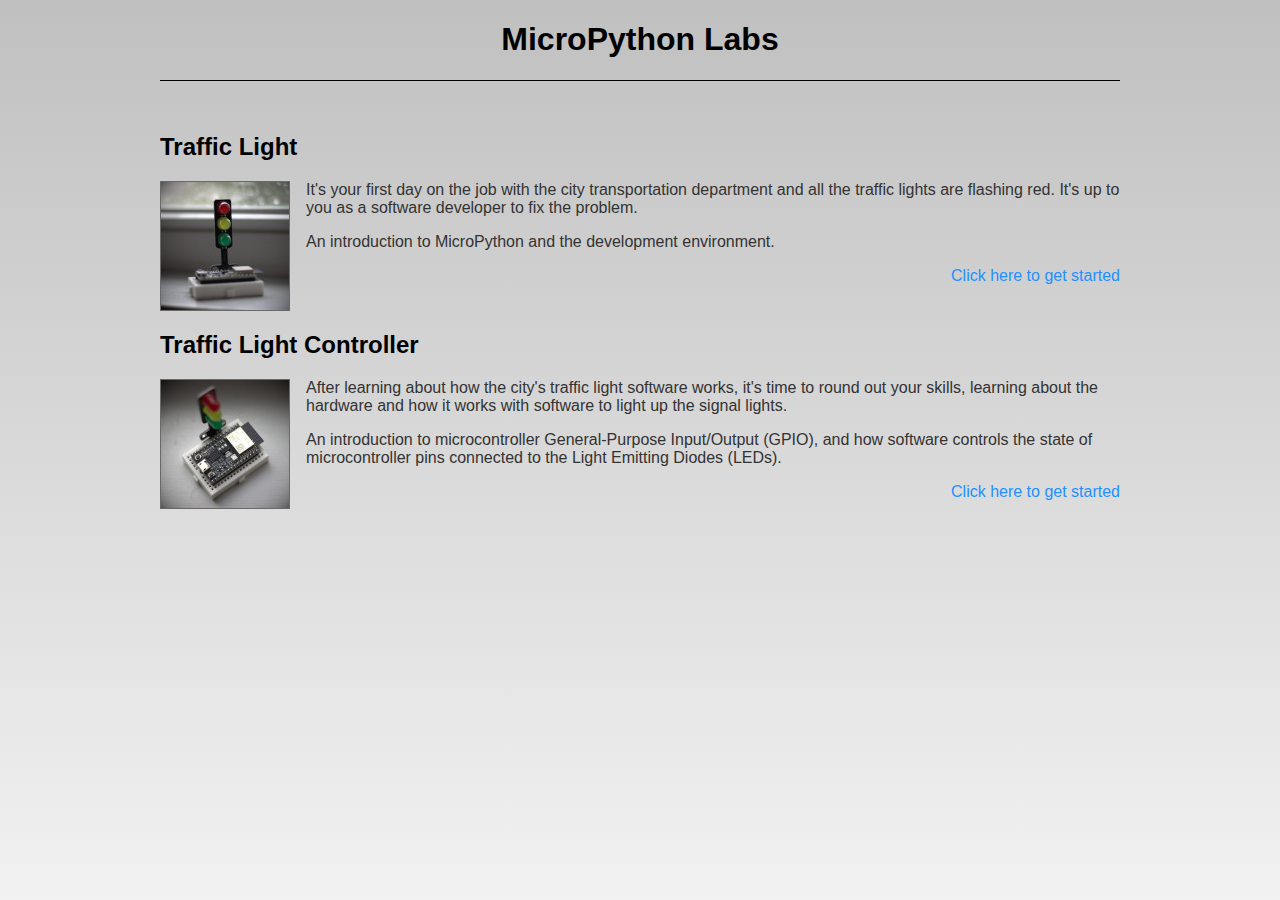
==== lab-guides/index.html @ 5e07baf3 "Redo blurb" ====
<!DOCTYPE html>

<html lang="en-US">

<head>
    <title>MicroPython Labs</title>
    <link rel="stylesheet" href="style/silver-gradient.css">
    <script src="script/functions.js"></script>
</head>

<body>
    <header>
        <h1>MicroPython Labs</h1>
    </header>

    <article>
        <h2>Traffic Light</h2>

        <p>
            <img src="images/traffic-light.jpg" alt="traffic signal">
            It's your first day on the job with the city transportation
            department and all the traffic lights are flashing red. It's
            up to you as a software developer to fix the problem.
        </p>

        <p>
            An introduction to MicroPython and the development environment.
        </p>

        <p><a href="traffic-light.html">Click here to get started</a></p>
    </article>

    <article>
        <h2>Traffic Light Controller</h2>

        <p>
            <img src="images/traffic-light-controller.jpg" alt="microcontroller board">
            After learning about how the city's traffic light software works,
            it's time to round out your skills, learning about the hardware
            and how it works with software to light up the signal lights.
        </p>

        <p>
            An introduction to microcontroller General-Purpose Input/Output
            (GPIO), and how software controls the state of microcontroller
            pins connected to the Light Emitting Diodes (LEDs).
        </p>

        <p><a href="traffic-light-hardware.html">Click here to get started</a></p>
    </article>

</body>

</html>
---- lab-guides/style/silver-gradient.css ----
body {
    background-color: whitesmoke;
    background-image: linear-gradient(silver, whitesmoke);
    background-repeat: no-repeat;
    background-size: 100vw 60em;
    color: #333333;
    font-family: sans-serif;
    margin-left: auto;
    margin-right: auto;
    max-width: 60em;
    counter-reset: fignum;
}

a {
    color: dodgerblue;
    text-decoration: none;
}

a:hover {
    text-decoration: underline;
}

/* Force article to expand to accomodate floated image. */
article {
    overflow: hidden;
}

article h2 {
    clear: both;
}

article img {
    border: 1px solid dimgray;
    float: left;
    margin-right: 1em;
}

/* The last paragraph element is always the link to the lab. */
article p:last-child {
    text-align: right;
}

code {
    color: black;
    font-size: 1rem;
}

.code-block {
    border: 1px solid black;
    background-color: white;
    color: black;
    display: block;
    padding-left: 1em;
    padding-right: 1em;
    /* padding-top and bottom not needed, because of line breaks already present. */
    white-space: pre;
}

figure {
    counter-increment: fignum;
}

/* Keep large images from overflowing the page. */
figure > img {
    max-width: 95%;
}

figcaption:before {
    content: 'Figure ' counter(fignum) ': ';
}

h1, h2, h3 {
    color: black;
}

header {
    border-bottom: 1px solid black;
    margin-bottom: 2rem;
    text-align: center;
}

footer {
    border-top: 1px solid black;
    font-size: 80%;
    margin-top: 2rem;
    padding-top: 1em;
    text-align: right;
}
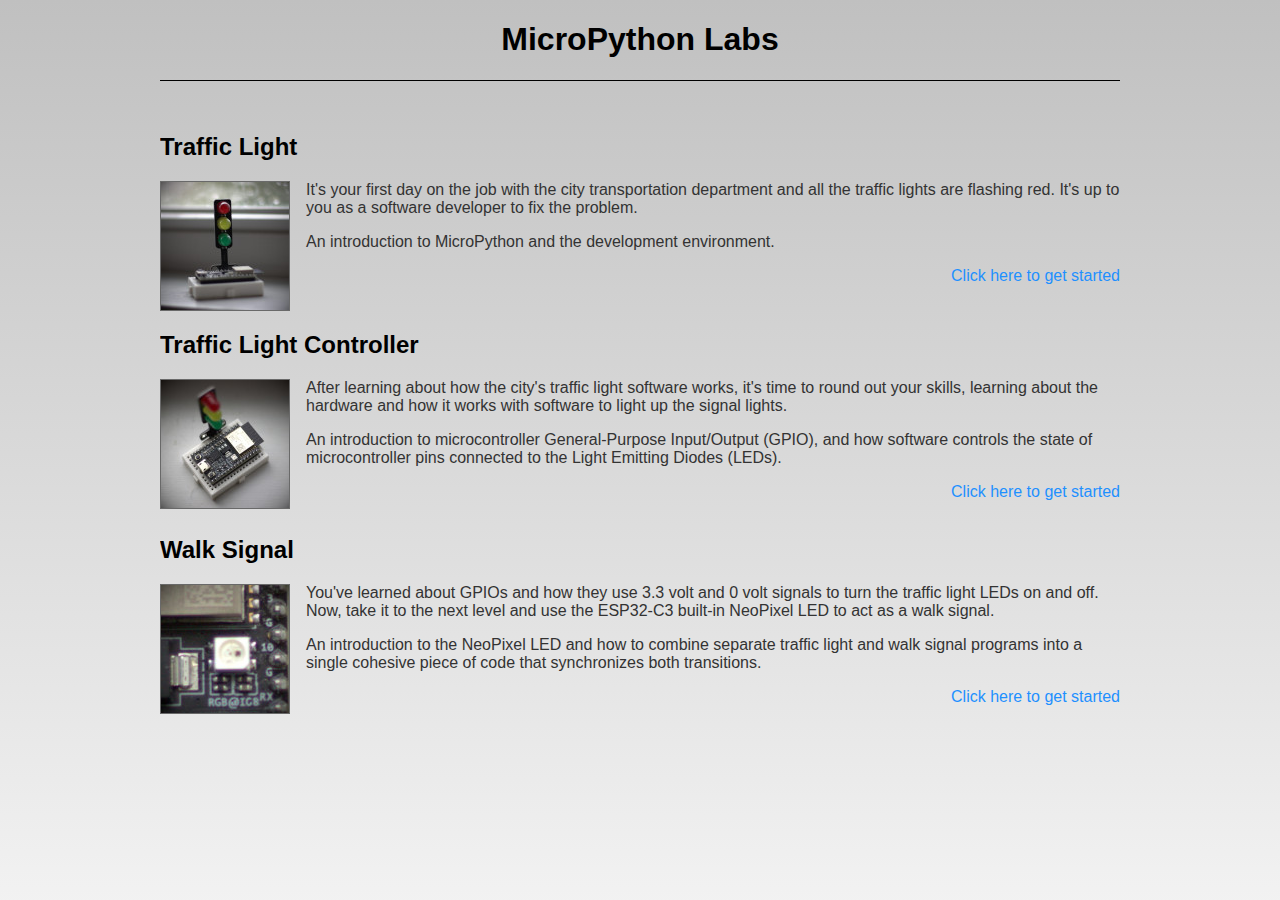
==== commit aef24207: "Add walk signal lab" ====
--- a/lab-guides/index.html
+++ b/lab-guides/index.html
@@ -49,6 +49,25 @@
         <p><a href="traffic-light-hardware.html">Click here to get started</a></p>
     </article>
 
+    <article>
+        <h2>Walk Signal</h2>
+
+        <p>
+            <img src="images/walk-signal.jpg" alt="close-up of NeoPixel on microcontroller">
+            You've learned about GPIOs and how they use 3.3 volt and 0 volt
+            signals to turn the traffic light LEDs on and off. Now, take it
+            to the next level and use the ESP32-C3 built-in NeoPixel LED to
+            act as a walk signal.
+        </p>
+
+        <p>
+            An introduction to the NeoPixel LED and how to combine separate
+            traffic light and walk signal programs into a single cohesive
+            piece of code that synchronizes both transitions.
+        </p>
+
+        <p><a href="traffic-light-hardware.html">Click here to get started</a></p>
+    </article>
 </body>
 
-</html>+</html>
--- a/lab-guides/style/silver-gradient.css
+++ b/lab-guides/style/silver-gradient.css
@@ -56,6 +56,10 @@
     white-space: pre;
 }
 
+details.tip > summary {
+    list-style-type: '\01F4A1';
+}
+
 figure {
     counter-increment: fignum;
 }
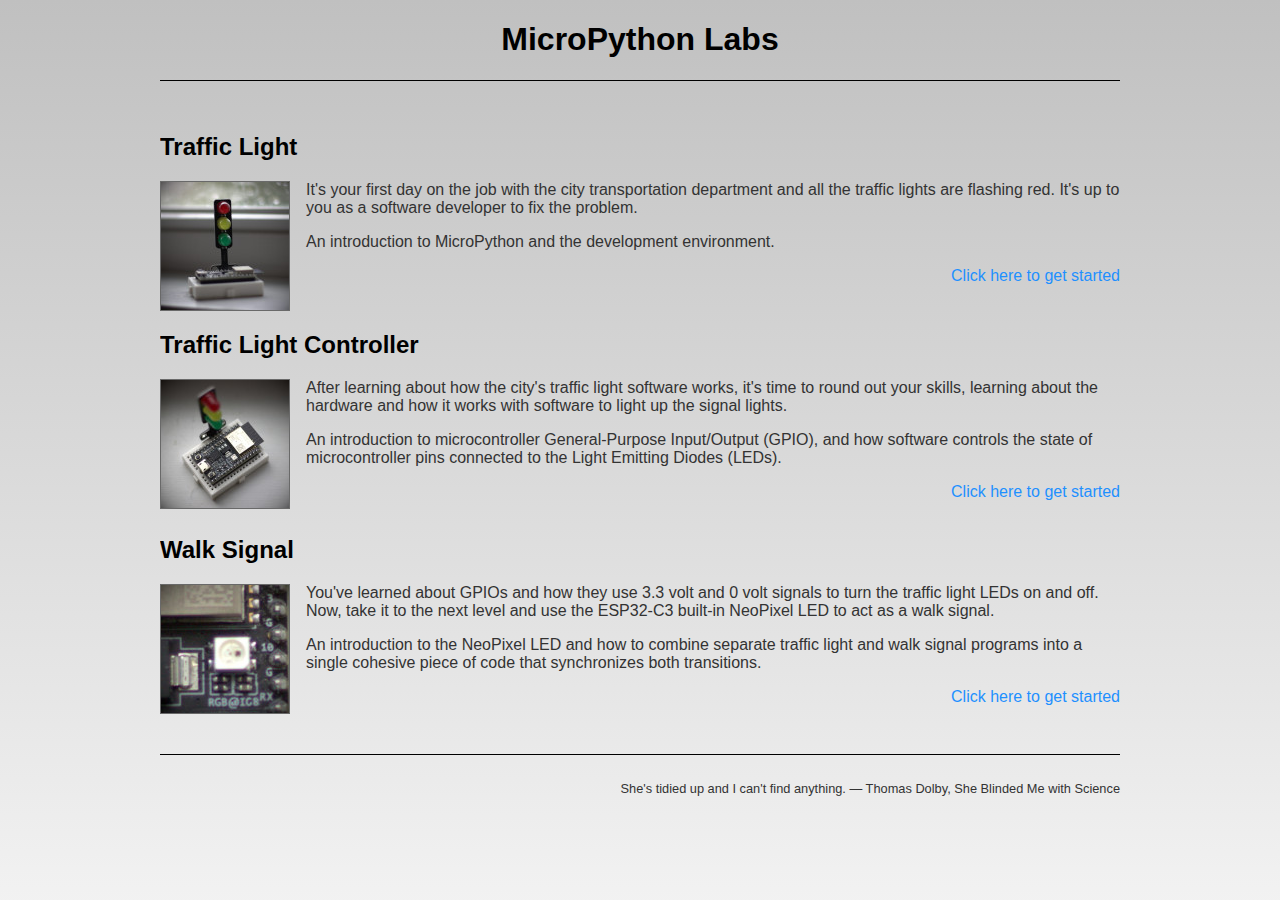
==== commit b3762664: "Continuing random lyric footer trend" ====
--- a/lab-guides/index.html
+++ b/lab-guides/index.html
@@ -68,6 +68,26 @@
 
         <p><a href="traffic-light-hardware.html">Click here to get started</a></p>
     </article>
+
+<!--
+    <article>
+        <h2>Walk Signal Request</h2>
+
+        <p>
+            <img src="images/walk-request.jpg" alt="close-up of Boot button on microcontroller">
+
+            Use the boot button as a GPIO input to request a walk signal.
+            Both with polling and interrupt methods.
+        </p>
+    </article>
+-->
+
+<footer>
+    <p>
+        She's tidied up and I can't find anything. &mdash; Thomas Dolby, She Blinded Me with Science
+    </p>
+</footer>
+
 </body>
 
 </html>
--- a/lab-guides/style/silver-gradient.css
+++ b/lab-guides/style/silver-gradient.css
@@ -56,8 +56,8 @@
     white-space: pre;
 }
 
-details.tip > summary {
-    list-style-type: '\01F4A1';
+details.help > summary {
+    list-style-type: '\01F6DF';
 }
 
 figure {
@@ -91,3 +91,6 @@
     text-align: right;
 }
 
+.tip::before {
+    content: '\1F4A1';
+}
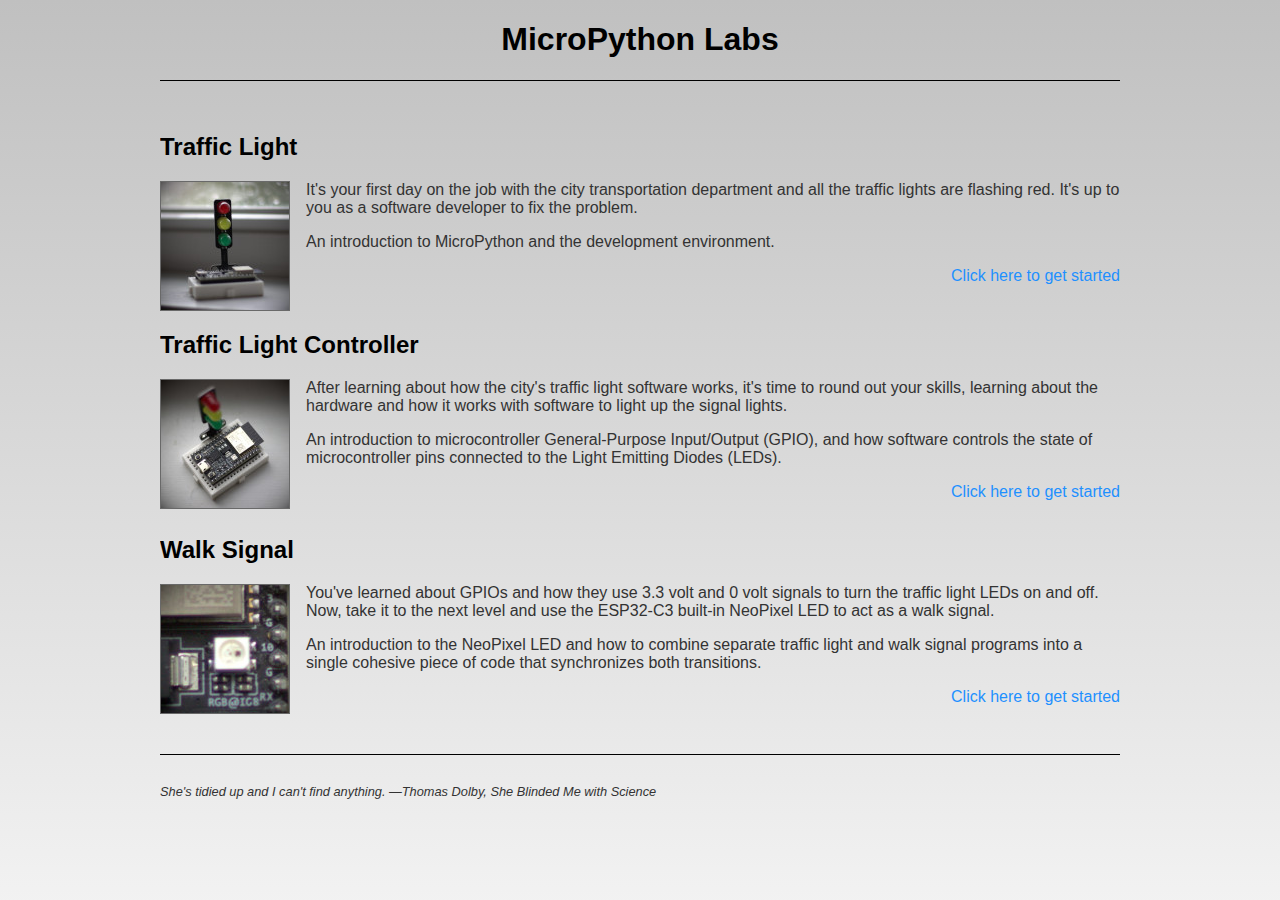
==== commit d7fd40ef: "Rework footer style and add navigation" ====
--- a/lab-guides/index.html
+++ b/lab-guides/index.html
@@ -66,7 +66,7 @@
             piece of code that synchronizes both transitions.
         </p>
 
-        <p><a href="traffic-light-hardware.html">Click here to get started</a></p>
+        <p><a href="walk-signal.html">Click here to get started</a></p>
     </article>
 
 <!--
@@ -83,8 +83,8 @@
 -->
 
 <footer>
-    <p>
-        She's tidied up and I can't find anything. &mdash; Thomas Dolby, She Blinded Me with Science
+    <p class="quote">
+        She's tidied up and I can't find anything. &mdash;Thomas Dolby, She Blinded Me with Science
     </p>
 </footer>
 
--- a/lab-guides/style/silver-gradient.css
+++ b/lab-guides/style/silver-gradient.css
@@ -85,10 +85,21 @@
 
 footer {
     border-top: 1px solid black;
-    font-size: 80%;
     margin-top: 2rem;
     padding-top: 1em;
-    text-align: right;
+}
+
+footer > .quote {
+    font-size: 80%;
+    font-style: italic;
+}
+
+footer > .navigation {
+    float: right;
+}
+
+footer > .navigation > a:hover {
+    text-decoration: none;
 }
 
 .tip::before {
